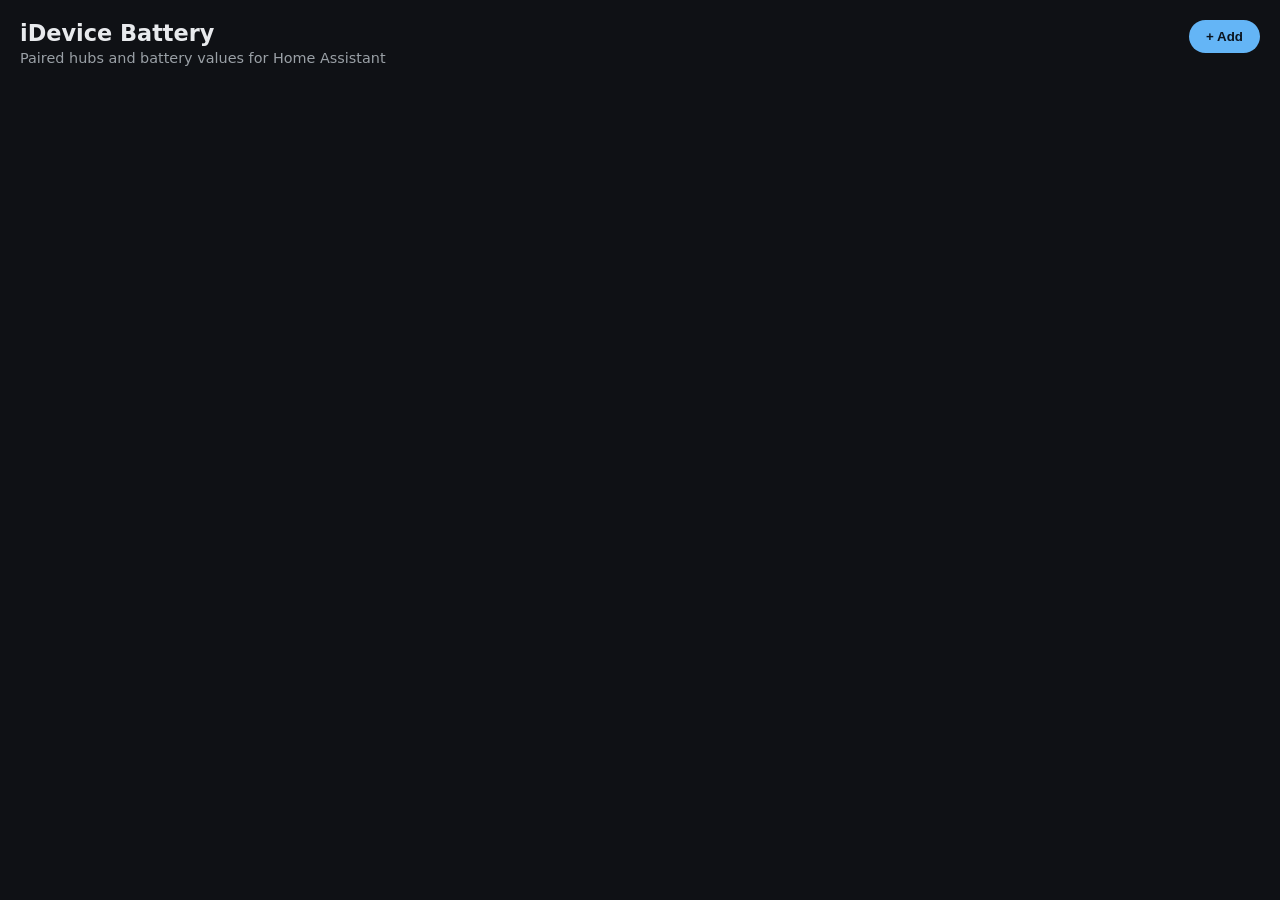
==== addon/www/index.html @ 8c13c8f8 "Add Ingress UI with device list and Add pairing wizard (0.6.1)" ====
<!DOCTYPE html>
<html lang="en">
<head>
  <meta charset="utf-8" />
  <meta name="viewport" content="width=device-width, initial-scale=1" />
  <title>iDevice Battery</title>
  <link rel="stylesheet" href="style.css" />
</head>
<body>
  <header class="top">
    <div>
      <h1>iDevice Battery</h1>
      <p class="sub">Paired hubs and battery values for Home Assistant</p>
    </div>
    <button id="btnAdd" class="btn primary" type="button">+ Add</button>
  </header>

  <main>
    <section id="listEmpty" class="empty hidden">
      <p>No devices paired yet.</p>
      <button class="btn primary" type="button" data-open-add>Add device</button>
    </section>
    <section id="deviceList" class="cards"></section>
    <p id="footerStatus" class="footer"></p>
  </main>

  <!-- Wizard modal -->
  <div id="wizard" class="modal hidden" role="dialog" aria-modal="true">
    <div class="modal-card">
      <div class="modal-head">
        <h2 id="wizTitle">Add an iDevice</h2>
        <button id="wizClose" class="btn ghost" type="button" aria-label="Close">×</button>
      </div>
      <div id="wizBody" class="modal-body"></div>
      <div class="modal-actions">
        <button id="wizBack" class="btn" type="button">Back</button>
        <button id="wizNext" class="btn primary" type="button">Continue</button>
      </div>
    </div>
  </div>

  <script src="app.js"></script>
</body>
</html>
---- addon/www/style.css ----
:root {
  --bg: #0f1115;
  --card: #1a1d24;
  --text: #e8eaed;
  --muted: #9aa0a6;
  --accent: #64b5f6;
  --ok: #81c784;
  --warn: #ffb74d;
  --err: #e57373;
  --line: #2a2f3a;
  --radius: 14px;
  font-family: "Segoe UI", system-ui, -apple-system, sans-serif;
}
* { box-sizing: border-box; }
body {
  margin: 0;
  background: var(--bg);
  color: var(--text);
  min-height: 100vh;
  padding: 20px;
}
.top {
  display: flex;
  align-items: flex-start;
  justify-content: space-between;
  gap: 16px;
  margin-bottom: 20px;
}
h1 { margin: 0 0 4px; font-size: 1.4rem; }
.sub { margin: 0; color: var(--muted); font-size: 0.9rem; }
.btn {
  border: 1px solid var(--line);
  background: var(--card);
  color: var(--text);
  border-radius: 999px;
  padding: 8px 16px;
  cursor: pointer;
  font-weight: 600;
}
.btn.primary { background: var(--accent); color: #0b1520; border-color: transparent; }
.btn.ghost { background: transparent; border: none; font-size: 1.4rem; line-height: 1; }
.btn:disabled { opacity: 0.45; cursor: not-allowed; }
.cards { display: grid; gap: 12px; }
.card {
  background: var(--card);
  border: 1px solid var(--line);
  border-radius: var(--radius);
  padding: 16px;
}
.card h3 { margin: 0 0 4px; }
.meta { color: var(--muted); font-size: 0.85rem; margin-bottom: 10px; }
.rows { display: grid; gap: 6px; }
.row {
  display: flex;
  justify-content: space-between;
  gap: 12px;
  padding: 8px 10px;
  background: rgba(255,255,255,0.03);
  border-radius: 10px;
  font-size: 0.95rem;
}
.badge {
  display: inline-block;
  padding: 2px 8px;
  border-radius: 999px;
  font-size: 0.75rem;
  font-weight: 700;
}
.badge.ok { background: rgba(129,199,132,0.2); color: var(--ok); }
.badge.sleep { background: rgba(255,183,77,0.2); color: var(--warn); }
.badge.err { background: rgba(229,115,115,0.2); color: var(--err); }
.empty {
  text-align: center;
  padding: 48px 16px;
  border: 1px dashed var(--line);
  border-radius: var(--radius);
  color: var(--muted);
}
.footer { color: var(--muted); font-size: 0.8rem; margin-top: 18px; }
.hidden { display: none !important; }
.modal {
  position: fixed; inset: 0;
  background: rgba(0,0,0,0.55);
  display: flex; align-items: center; justify-content: center;
  padding: 16px; z-index: 20;
}
.modal-card {
  width: min(520px, 100%);
  background: var(--card);
  border: 1px solid var(--line);
  border-radius: 16px;
  overflow: hidden;
}
.modal-head {
  display: flex; align-items: center; justify-content: space-between;
  padding: 14px 16px; border-bottom: 1px solid var(--line);
}
.modal-head h2 { margin: 0; font-size: 1.1rem; }
.modal-body { padding: 16px; line-height: 1.45; }
.modal-body p { margin: 0 0 12px; color: var(--text); }
.modal-body .hint { color: var(--muted); font-size: 0.9rem; }
.modal-actions {
  display: flex; justify-content: flex-end; gap: 8px;
  padding: 12px 16px; border-top: 1px solid var(--line);
}
.field { display: grid; gap: 6px; margin: 12px 0; }
.field label { font-size: 0.85rem; color: var(--muted); }
.field input {
  background: var(--bg);
  border: 1px solid var(--line);
  border-radius: 10px;
  color: var(--text);
  padding: 10px 12px;
  font-size: 1rem;
}
.check { list-style: none; padding: 0; margin: 0; display: grid; gap: 8px; }
.check li {
  padding: 10px 12px;
  border-radius: 10px;
  background: rgba(255,255,255,0.03);
  display: flex; justify-content: space-between; gap: 8px;
}
.spin {
  width: 28px; height: 28px; border-radius: 50%;
  border: 3px solid var(--line); border-top-color: var(--accent);
  animation: spin 0.8s linear infinite; margin: 12px 0;
}
@keyframes spin { to { transform: rotate(360deg); } }
.card-actions { margin-top: 12px; display: flex; gap: 8px; }
@media (max-width: 520px) {
  .top { flex-direction: column; }
}
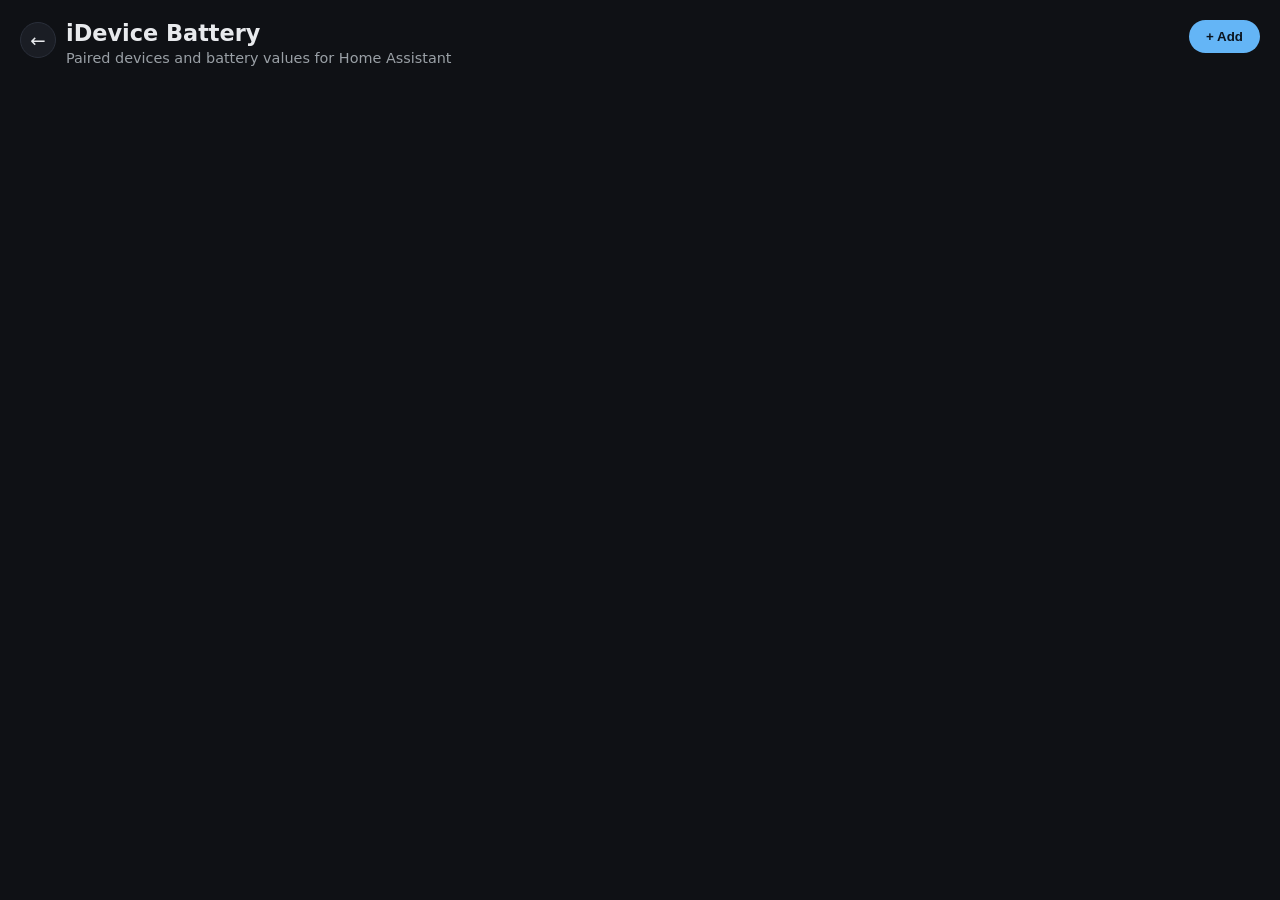
==== commit 1d415e2e: "UI: back to add-on info; device % under status; drop Battery row" ====
--- a/addon/www/index.html
+++ b/addon/www/index.html
@@ -8,9 +8,14 @@
 </head>
 <body>
   <header class="top">
-    <div>
-      <h1>iDevice Battery</h1>
-      <p class="sub">Paired hubs and battery values for Home Assistant</p>
+    <div class="top-left">
+      <a id="btnBack" class="back" href="/config/app/local_idevice_pair/info" title="Back to add-on">
+        <span aria-hidden="true">←</span>
+      </a>
+      <div>
+        <h1>iDevice Battery</h1>
+        <p class="sub">Paired devices and battery values for Home Assistant</p>
+      </div>
     </div>
     <button id="btnAdd" class="btn primary" type="button">+ Add</button>
   </header>
--- a/addon/www/style.css
+++ b/addon/www/style.css
@@ -26,8 +26,53 @@
   gap: 16px;
   margin-bottom: 20px;
 }
+.top-left {
+  display: flex;
+  align-items: flex-start;
+  gap: 10px;
+  min-width: 0;
+}
+.back {
+  display: inline-flex;
+  align-items: center;
+  justify-content: center;
+  width: 36px;
+  height: 36px;
+  border-radius: 999px;
+  border: 1px solid var(--line);
+  background: var(--card);
+  color: var(--text);
+  text-decoration: none;
+  font-size: 1.15rem;
+  flex: 0 0 auto;
+  margin-top: 2px;
+}
+.back:hover { border-color: var(--accent); color: var(--accent); }
 h1 { margin: 0 0 4px; font-size: 1.4rem; }
 .sub { margin: 0; color: var(--muted); font-size: 0.9rem; }
+.card-head {
+  display: flex;
+  justify-content: space-between;
+  gap: 12px;
+  align-items: flex-start;
+  margin-bottom: 12px;
+}
+.head-left { min-width: 0; }
+.head-right {
+  display: flex;
+  flex-direction: column;
+  align-items: flex-end;
+  gap: 6px;
+  flex: 0 0 auto;
+  text-align: right;
+}
+.head-batt {
+  font-weight: 700;
+  font-size: 0.95rem;
+  font-variant-numeric: tabular-nums;
+}
+.card h3 { margin: 0 0 4px; }
+.meta { color: var(--muted); font-size: 0.85rem; margin-bottom: 0; }
 .btn {
   border: 1px solid var(--line);
   background: var(--card);
@@ -48,7 +93,32 @@
   padding: 16px;
 }
 .card h3 { margin: 0 0 4px; }
-.meta { color: var(--muted); font-size: 0.85rem; margin-bottom: 10px; }
+.meta { color: var(--muted); font-size: 0.85rem; }
+.tree { display: grid; gap: 4px; }
+.tree-section {
+  margin-top: 8px;
+  margin-bottom: 2px;
+  font-size: 0.75rem;
+  font-weight: 700;
+  letter-spacing: 0.04em;
+  text-transform: uppercase;
+  color: var(--muted);
+}
+.tree-item {
+  display: flex;
+  align-items: baseline;
+  gap: 8px;
+  padding: 8px 10px;
+  background: rgba(255,255,255,0.03);
+  border-radius: 10px;
+  font-size: 0.95rem;
+}
+.tree-item.main { background: rgba(100,181,246,0.08); }
+.tree-item.meta-row { margin-top: 8px; background: transparent; padding-left: 2px; color: var(--muted); font-size: 0.85rem; }
+.tree-item.muted { color: var(--muted); font-size: 0.9rem; }
+.tree-branch { color: var(--muted); width: 1rem; flex: 0 0 auto; }
+.tree-name { flex: 1 1 auto; min-width: 0; }
+.tree-val { flex: 0 0 auto; text-align: right; }
 .rows { display: grid; gap: 6px; }
 .row {
   display: flex;
@@ -61,14 +131,26 @@
 }
 .badge {
   display: inline-block;
-  padding: 2px 8px;
+  padding: 4px 10px;
   border-radius: 999px;
   font-size: 0.75rem;
   font-weight: 700;
+  white-space: nowrap;
 }
 .badge.ok { background: rgba(129,199,132,0.2); color: var(--ok); }
 .badge.sleep { background: rgba(255,183,77,0.2); color: var(--warn); }
 .badge.err { background: rgba(229,115,115,0.2); color: var(--err); }
+.card-actions {
+  margin-top: 14px;
+  display: flex;
+  justify-content: space-between;
+  align-items: center;
+  gap: 8px;
+}
+.btn.danger {
+  border-color: rgba(229,115,115,0.45);
+  color: var(--err);
+}
 .empty {
   text-align: center;
   padding: 48px 16px;
@@ -126,7 +208,7 @@
   animation: spin 0.8s linear infinite; margin: 12px 0;
 }
 @keyframes spin { to { transform: rotate(360deg); } }
-.card-actions { margin-top: 12px; display: flex; gap: 8px; }
+.check li.indent { padding-left: 24px; opacity: 0.95; }
 @media (max-width: 520px) {
   .top { flex-direction: column; }
 }
